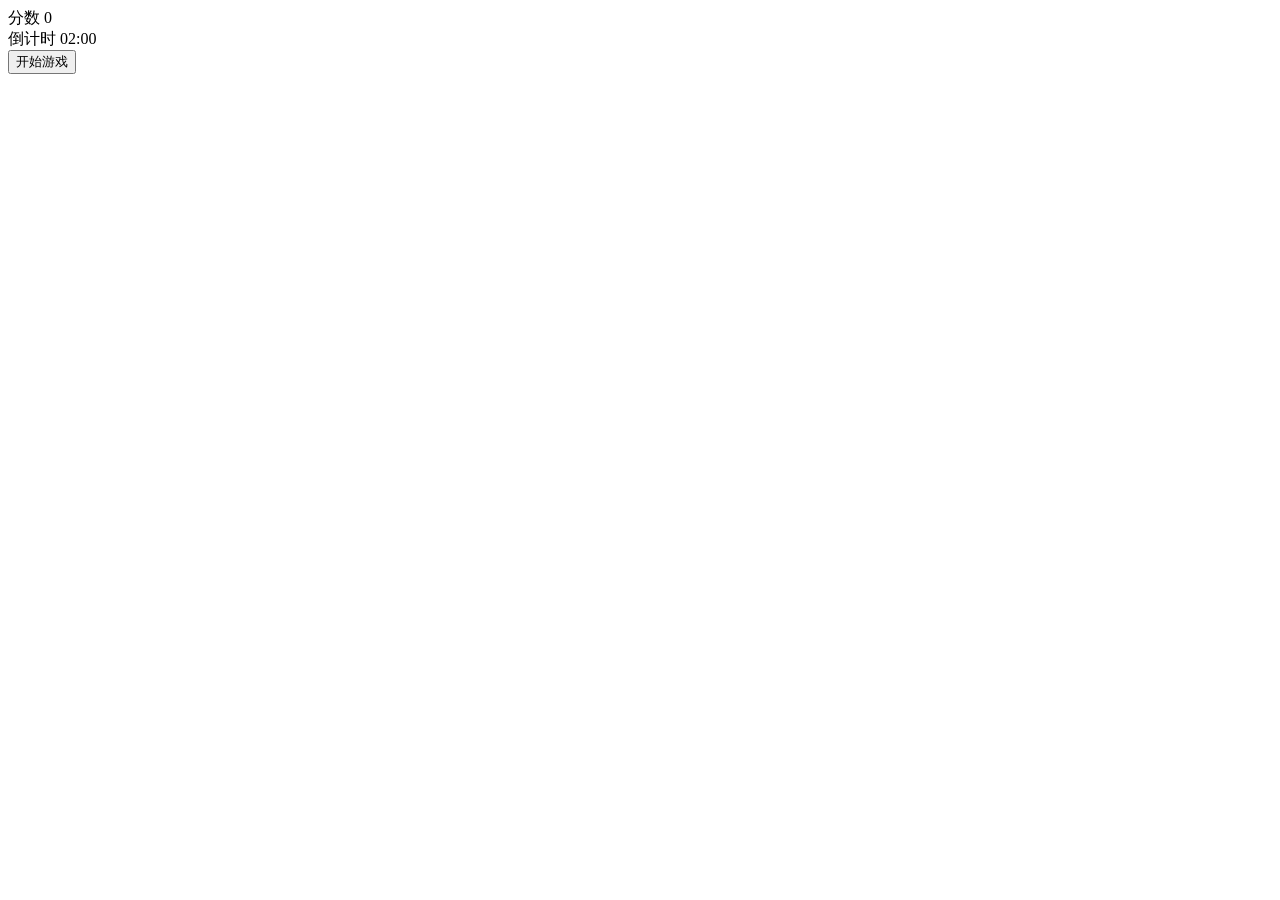
==== index.html @ d3cec843 "feat: add HTML page skeleton with status bar, game area, and overlay" ====
<!DOCTYPE html>
<html lang="zh-CN">
<head>
    <meta charset="UTF-8">
    <meta name="viewport" content="width=device-width, initial-scale=1.0">
    <title>抓小球小游戏</title>
    <link rel="stylesheet" href="style.css">
</head>
<body>

    <!-- 顶部状态栏 -->
    <header class="status-bar">
        <div class="status-item">
            <span class="label">分数</span>
            <span class="value" id="score-display">0</span>
        </div>
        <div class="status-item">
            <span class="label">倒计时</span>
            <span class="value" id="timer-display">02:00</span>
        </div>
        <button id="start-btn" class="btn btn-primary">开始游戏</button>
    </header>

    <!-- 游戏主区域 -->
    <main class="game-area" id="game-area">
        <div class="ball" id="ball"></div>
    </main>

    <!-- 游戏结束遮罩 -->
    <div class="overlay" id="overlay" hidden>
        <div class="overlay-card">
            <h2>游戏结束</h2>
            <p>最终得分：<span id="final-score">0</span></p>
            <button id="restart-btn" class="btn btn-primary">再来一局</button>
        </div>
    </div>

    <script src="script.js"></script>
</body>
</html>
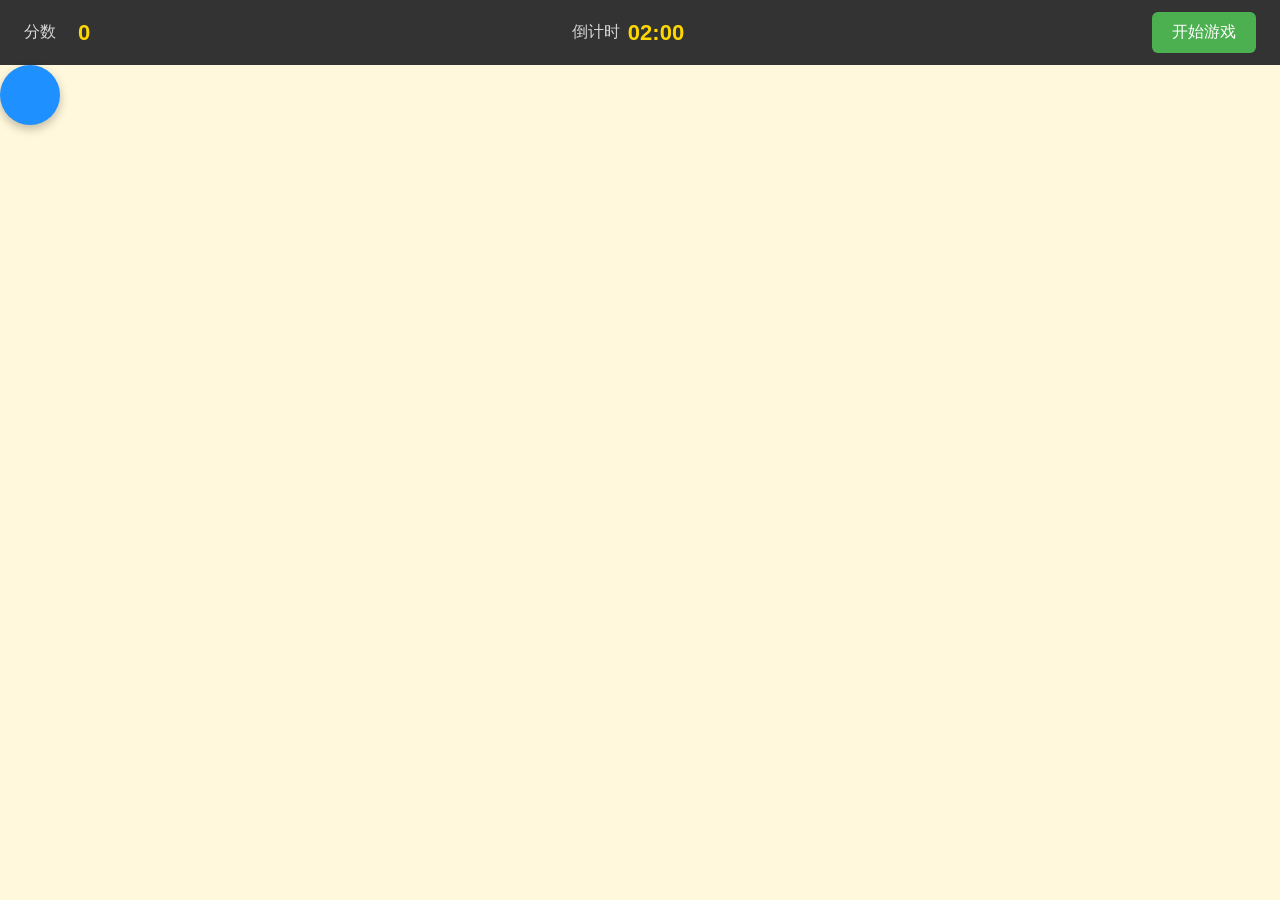
==== commit 5efc1db5: "feat: add trap ball element and styles, ball pulse, float-text, and timer danger warning" ====
--- a/index.html
+++ b/index.html
@@ -24,6 +24,7 @@
     <!-- 游戏主区域 -->
     <main class="game-area" id="game-area">
         <div class="ball" id="ball"></div>
+        <div class="wrong-ball" id="wrongBall" hidden>💀</div>
     </main>
 
     <!-- 游戏结束遮罩 -->
--- a/style.css
+++ b/style.css
@@ -0,0 +1,207 @@
+/* =============================================
+   抓小球小游戏 — 样式表
+   ============================================= */
+
+/* ---------- 全局重置 ---------- */
+* {
+    margin: 0;
+    padding: 0;
+    box-sizing: border-box;
+}
+
+html, body {
+    height: 100%;
+    font-family: -apple-system, BlinkMacSystemFont, "Segoe UI", Roboto, "Helvetica Neue", Arial, sans-serif;
+}
+
+body {
+    display: flex;
+    flex-direction: column;
+    min-height: 100vh;
+    overflow: hidden;
+}
+
+/* ---------- 顶部状态栏 ---------- */
+.status-bar {
+    display: flex;
+    align-items: center;
+    justify-content: space-between;
+    padding: 12px 24px;
+    background-color: #333;
+    color: #fff;
+    box-shadow: 0 2px 4px rgba(0, 0, 0, 0.1);
+    flex-shrink: 0;
+}
+
+.status-item {
+    display: flex;
+    align-items: center;
+    gap: 8px;
+    font-size: 16px;
+}
+
+.status-item .label {
+    opacity: 0.8;
+}
+
+.status-item .value {
+    font-size: 22px;
+    font-weight: bold;
+    color: #FFD700;
+    min-width: 40px;
+    text-align: center;
+}
+
+#timer-display {
+    font-variant-numeric: tabular-nums;
+    min-width: 54px;
+}
+
+/* 倒计时危险警告：剩余 ≤10 秒时红色闪烁 */
+#timer-display.danger {
+    color: #DC143C;
+    animation: timerBlink 1s ease-in-out infinite;
+}
+
+@keyframes timerBlink {
+    0%, 100% { opacity: 1; }
+    50%      { opacity: 0.4; }
+}
+
+/* ---------- 按钮通用 ---------- */
+.btn {
+    border: none;
+    border-radius: 6px;
+    padding: 10px 20px;
+    font-size: 16px;
+    cursor: pointer;
+    transition: background-color 0.2s, transform 0.1s;
+}
+
+.btn:active {
+    transform: scale(0.97);
+}
+
+.btn-primary {
+    background-color: #4CAF50;
+    color: #fff;
+}
+
+.btn-primary:hover {
+    background-color: #45a049;
+}
+
+/* ---------- 游戏区域 ---------- */
+.game-area {
+    flex: 1;
+    position: relative;
+    background-color: #FFF8DC; /* Cornsilk 浅黄色 */
+    cursor: pointer;
+}
+
+/* ---------- 小球 ---------- */
+.ball {
+    position: absolute;
+    width: 60px;
+    height: 60px;
+    background-color: #1E90FF; /* DodgerBlue 蓝色 */
+    border-radius: 50%;       /* 正圆形 */
+    cursor: pointer;
+    box-shadow: 0 4px 10px rgba(0, 0, 0, 0.25); /* 立体感阴影 */
+    animation: ballPulse 1.2s ease-in-out infinite; /* 脉动呼吸 */
+}
+
+/* 正确球脉动：1.0 → 1.15 → 1.0 */
+@keyframes ballPulse {
+    0%, 100% { transform: scale(1); }
+    50%      { transform: scale(1.15); }
+}
+
+/* ---------- 错误小球（陷阱球） ---------- */
+.wrong-ball {
+    position: absolute;
+    width: 60px;
+    height: 60px;
+    background-color: #2F4F4F; /* DarkSlateGray 深灰 */
+    border-radius: 50%;
+    cursor: pointer;
+    box-shadow: 0 4px 10px rgba(0, 0, 0, 0.35);
+    display: flex;              /* 骷髅居中 */
+    justify-content: center;
+    align-items: center;
+    font-size: 28px;
+    user-select: none;
+    /* 注意：不加脉动动画，与正确球保持视觉区分 */
+}
+
+.wrong-ball[hidden] {
+    display: none !important;
+}
+
+/* ---------- 得分飘字 ---------- */
+.float-text {
+    position: absolute;
+    font-size: 24px;
+    font-weight: bold;
+    pointer-events: none;  /* 飘字不拦截点击 */
+    z-index: 10;           /* 浮在小球之上 */
+    animation: floatUp 0.8s ease-out forwards;
+    user-select: none;
+}
+
+.float-text.plus   { color: #228B22; } /* +2 绿 */
+.float-text.minus  { color: #FF8C00; } /* -1 橙 */
+.float-text.danger { color: #DC143C; } /* -3 红（T11 接入） */
+
+/* 飘字动画：上移 60px 并淡出 */
+@keyframes floatUp {
+    0%   { transform: translate(-50%, -50%);  opacity: 1; }
+    100% { transform: translate(-50%, -110px); opacity: 0; }
+}
+
+/* ---------- 结束遮罩 ---------- */
+.overlay {
+    position: fixed;
+    top: 0;
+    left: 0;
+    width: 100%;
+    height: 100%;
+    background-color: rgba(0, 0, 0, 0.6);
+    display: flex;
+    justify-content: center;
+    align-items: center;
+    z-index: 1000;
+}
+
+/* 当带 hidden 属性时强制隐藏（覆盖 flex 显示） */
+.overlay[hidden] {
+    display: none !important;
+}
+
+.overlay-card {
+    background-color: #fff;
+    padding: 40px 60px;
+    border-radius: 12px;
+    text-align: center;
+    box-shadow: 0 8px 32px rgba(0, 0, 0, 0.3);
+    display: flex;
+    flex-direction: column;
+    gap: 20px;
+    min-width: 280px;
+}
+
+.overlay-card h2 {
+    font-size: 28px;
+    color: #333;
+}
+
+.overlay-card p {
+    font-size: 20px;
+    color: #555;
+}
+
+.overlay-card .btn-primary {
+    margin-top: 8px;
+    padding: 12px 32px;
+    font-size: 18px;
+}
